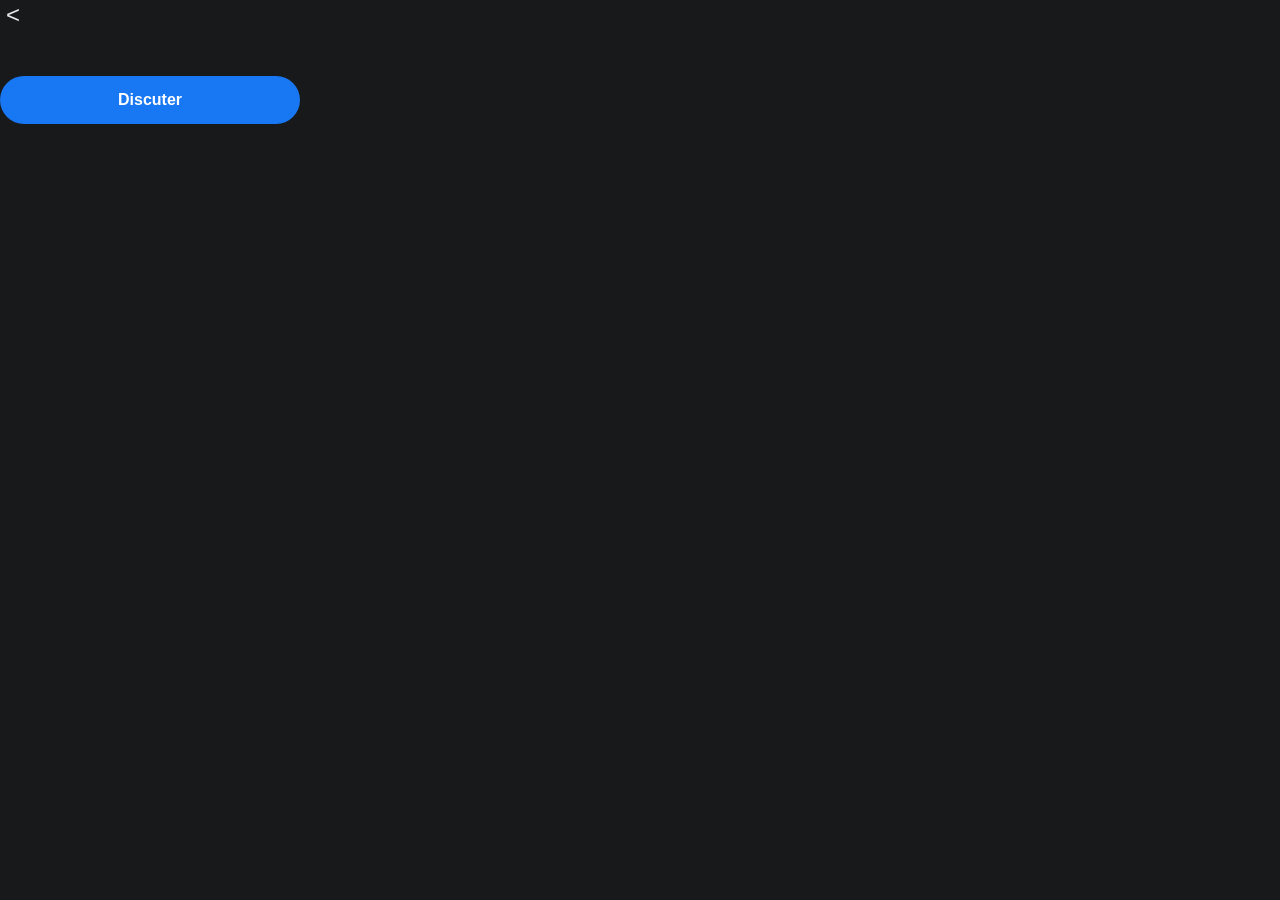
==== character-profile.html @ ca7b94af "Create character-profile.html" ====
<!DOCTYPE html>
<html lang="fr">
<head>
  <meta charset="UTF-8">
  <meta name="viewport" content="width=device-width, initial-scale=1.0">
  <title>Profil - GnlTalk AI</title>
  <link rel="stylesheet" href="css/style.css?v=2">
</head>
<body>
  <div class="profile-page">
    <button class="btn-back" onclick="location.href='characters.html'">&lt;</button>

    <div class="profile-content">
      <div class="profile-avatar" id="profileAvatar"></div>
      <p class="profile-name" id="profileName"></p>
      <p class="profile-tagline" id="profileTagline"></p>

      <button class="btn-primary" id="startChatBtn">Discuter</button>
    </div>
  </div>

  <script src="js/characters.js"></script>
  <script src="js/character-profile.js"></script>
  <script src="js/main.js"></script>
</body>
</html>
---- css/style.css ----
* {
  box-sizing: border-box;
}

body {
  margin: 0;
  font-family: 'Segoe UI', sans-serif;
  background: #18191A;
  color: #E4E6EB;
}

.splash {
  min-height: 100vh;
  display: flex;
  flex-direction: column;
  align-items: center;
  padding: 70px 24px 40px;
}

.content {
  display: flex;
  flex-direction: column;
  align-items: center;
  text-align: center;
  width: 100%;
}

.name-box {
  color: #E4E6EB;
  font-size: 36px;
  font-weight: 800;
  margin-bottom: 10px;
  letter-spacing: 0.3px;
}

.slogan {
  color: #B0B3B8;
  font-size: 17px;
  font-weight: 600;
  font-style: italic;
  text-transform: uppercase;
  letter-spacing: 1px;
  margin: 0 0 70px;
}

.btn-primary {
  background: #1877F2;
  color: #FFFFFF;
  border: none;
  padding: 15px 0;
  width: 100%;
  max-width: 300px;
  border-radius: 28px;
  font-size: 16px;
  font-weight: 700;
  margin-bottom: 16px;
  cursor: pointer;
}

.link-secondary {
  color: #8A8D91;
  font-size: 14px;
  margin: 8px 0 16px;
}

.btn-outline {
  background: transparent;
  color: #4DA1FF;
  border: 1.5px solid #365899;
  padding: 15px 0;
  width: 100%;
  max-width: 300px;
  border-radius: 28px;
  font-size: 15px;
  font-weight: 700;
  cursor: pointer;
}

.auth-page {
  min-height: 100vh;
  display: flex;
  flex-direction: column;
  align-items: center;
  padding: 24px;
  position: relative;
}

.btn-back {
  align-self: flex-start;
  background: transparent;
  border: none;
  color: #E4E6EB;
  font-size: 24px;
  cursor: pointer;
  margin-bottom: 30px;
}

.logo-circle {
  width: 88px;
  height: 88px;
  border-radius: 50%;
  background: #E4E6EB;
  border: none;
  display: flex;
  align-items: center;
  justify-content: center;
  color: #1877F2;
  font-size: 30px;
  font-weight: 800;
  letter-spacing: 1px;
  margin-bottom: 50px;
}

.input-field {
  width: 100%;
  max-width: 300px;
  background: transparent;
  border: 1px solid #4A4D51;
  border-radius: 28px;
  padding: 16px 20px;
  color: #E4E6EB;
  font-size: 15px;
  margin-bottom: 16px;
}

.input-field::placeholder {
  color: #8A8D91;
}
.characters-page {
  min-height: 100vh;
  padding: 20px;
}

.top-bar {
  display: flex;
  align-items: center;
  gap: 14px;
  margin-bottom: 24px;
}

.logo-circle.small {
  width: 40px;
  height: 40px;
  font-size: 14px;
  margin-bottom: 0;
}

.page-header {
  color: #E4E6EB;
  font-size: 18px;
  font-weight: 700;
  margin: 0;
}

.character-grid {
  display: grid;
  grid-template-columns: 1fr 1fr;
  gap: 14px;
}

.character-card {
  background: #242526;
  border-radius: 16px;
  padding: 20px 12px;
  display: flex;
  flex-direction: column;
  align-items: center;
  text-align: center;
  cursor: pointer;
}

.character-avatar {
  font-size: 40px;
  margin-bottom: 10px;
}

.character-name {
  color: #E4E6EB;
  font-weight: 700;
  font-size: 15px;
  margin: 0 0 4px;
}

.character-tagline {
  color: #8A8D91;
  font-size: 12px;
  margin: 0;
}
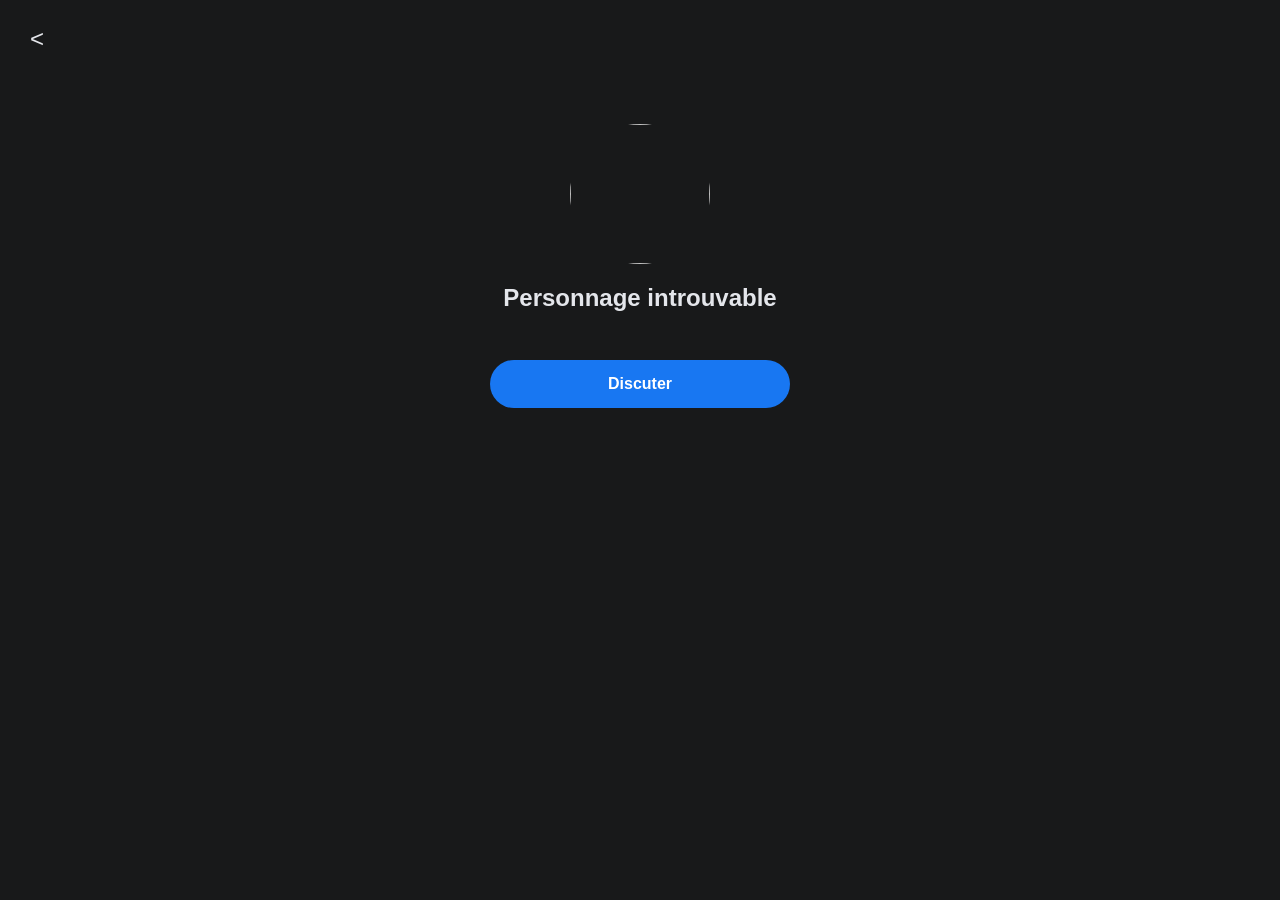
==== commit 78c001fb: "Update character-profile.html" ====
--- a/character-profile.html
+++ b/character-profile.html
@@ -11,7 +11,7 @@
     <button class="btn-back" onclick="location.href='characters.html'">&lt;</button>
 
     <div class="profile-content">
-      <div class="profile-avatar" id="profileAvatar"></div>
+      <img class="profile-avatar-img" id="profileAvatar" src="" alt="">
       <p class="profile-name" id="profileName"></p>
       <p class="profile-tagline" id="profileTagline"></p>
 
--- a/css/style.css
+++ b/css/style.css
@@ -111,6 +111,20 @@
   margin-bottom: 50px;
 }
 
+.logo-circle.small {
+  width: 40px;
+  height: 40px;
+  font-size: 16px;
+  margin-bottom: 0;
+}
+
+.logo-circle.big {
+  width: 100px;
+  height: 100px;
+  font-size: 34px;
+  margin-bottom: 16px;
+}
+
 .input-field {
   width: 100%;
   max-width: 300px;
@@ -126,6 +140,7 @@
 .input-field::placeholder {
   color: #8A8D91;
 }
+
 .characters-page {
   min-height: 100vh;
   padding: 20px;
@@ -134,55 +149,425 @@
 .top-bar {
   display: flex;
   align-items: center;
+  justify-content: space-between;
   gap: 14px;
-  margin-bottom: 24px;
-}
-
-.logo-circle.small {
+  margin-bottom: 16px;
+}
+
+.page-header {
+  color: #E4E6EB;
+  font-size: 18px;
+  font-weight: 700;
+  margin: 0;
+}
+
+.welcome-text {
+  color: #E4E6EB;
+  font-size: 16px;
+  font-weight: 600;
+  margin: 0 0 20px;
+}
+
+.character-list {
+  display: flex;
+  flex-direction: column;
+  gap: 12px;
+}
+
+.character-row {
+  background: #242526;
+  border-radius: 14px;
+  padding: 14px;
+  display: flex;
+  align-items: center;
+  gap: 14px;
+  cursor: pointer;
+}
+
+.character-avatar-img {
+  width: 56px;
+  height: 56px;
+  border-radius: 50%;
+  object-fit: cover;
+  flex-shrink: 0;
+}
+
+.character-row-info {
+  flex: 1;
+}
+
+.character-row-info .character-name {
+  color: #E4E6EB;
+  font-weight: 700;
+  font-size: 16px;
+  margin: 0 0 4px;
+}
+
+.character-row-info .character-tagline {
+  color: #8A8D91;
+  font-size: 13px;
+  margin: 0;
+}
+
+.profile-page {
+  min-height: 100vh;
+  padding: 24px;
+}
+
+.profile-content {
+  display: flex;
+  flex-direction: column;
+  align-items: center;
+  text-align: center;
+  margin-top: 40px;
+}
+
+.profile-avatar-img {
+  width: 140px;
+  height: 140px;
+  border-radius: 50%;
+  object-fit: cover;
+  margin-bottom: 20px;
+}
+
+.profile-name {
+  color: #E4E6EB;
+  font-size: 24px;
+  font-weight: 800;
+  margin: 0 0 8px;
+}
+
+.profile-tagline {
+  color: #8A8D91;
+  font-size: 15px;
+  margin: 0 0 40px;
+}
+
+.chat-page {
+  min-height: 100vh;
+  display: flex;
+  flex-direction: column;
+}
+
+.chat-header {
+  display: flex;
+  align-items: center;
+  gap: 12px;
+  padding: 16px 20px;
+  border-bottom: 1px solid #3A3B3C;
+}
+
+.chat-avatar-img {
   width: 40px;
   height: 40px;
+  border-radius: 50%;
+  object-fit: cover;
+}
+
+.chat-header-info {
+  display: flex;
+  flex-direction: column;
+}
+
+.chat-name {
+  color: #E4E6EB;
+  font-weight: 700;
+  font-size: 16px;
+  margin: 0;
+}
+
+.chat-status {
+  color: #8A8D91;
+  font-size: 12px;
+  margin: 0;
+}
+
+.messages-left {
+  text-align: center;
+  color: #8A8D91;
+  font-size: 12px;
+  padding: 8px 0;
+  margin: 0;
+}
+
+.chat-messages {
+  flex: 1;
+  overflow-y: auto;
+  padding: 16px;
+  display: flex;
+  flex-direction: column;
+  gap: 10px;
+}
+
+.bubble-user {
+  align-self: flex-end;
+  background: #1877F2;
+  color: #fff;
+  padding: 10px 16px;
+  border-radius: 18px 18px 4px 18px;
+  max-width: 75%;
+  font-size: 17px;
+}
+
+.bubble-character {
+  align-self: flex-start;
+  background: #242526;
+  color: #E4E6EB;
+  padding: 10px 16px;
+  border-radius: 18px 18px 18px 4px;
+  max-width: 75%;
+  font-size: 17px;
+}
+
+.chat-input-bar {
+  display: flex;
+  align-items: center;
+  gap: 10px;
+  padding: 12px 16px;
+  border-top: 1px solid #3A3B3C;
+}
+
+.chat-input-bar input {
+  flex: 1;
+  background: #242526;
+  border: 1px solid #4A4D51;
+  border-radius: 22px;
+  padding: 12px 16px;
+  color: #E4E6EB;
   font-size: 14px;
-  margin-bottom: 0;
-}
-
-.page-header {
-  color: #E4E6EB;
+}
+
+.chat-input-bar input::placeholder {
+  color: #8A8D91;
+}
+
+#sendBtn {
+  background: #1877F2;
+  color: #fff;
+  border: none;
+  width: 44px;
+  height: 44px;
+  border-radius: 50%;
   font-size: 18px;
-  font-weight: 700;
-  margin: 0;
-}
-
-.character-grid {
-  display: grid;
-  grid-template-columns: 1fr 1fr;
+  cursor: pointer;
+}
+
+.profile-user-page {
+  min-height: 100vh;
+  padding: 20px;
+}
+
+.profile-user-content {
+  display: flex;
+  flex-direction: column;
+  align-items: center;
+  margin-top: 20px;
+}
+
+.profile-username {
+  color: #E4E6EB;
+  font-size: 18px;
+  font-weight: 700;
+  margin: 0 0 4px;
+}
+
+.profile-email {
+  color: #8A8D91;
+  font-size: 13px;
+  margin: 0 0 30px;
+}
+
+.profile-menu {
+  width: 100%;
+  display: flex;
+  flex-direction: column;
+  gap: 10px;
+}
+
+.profile-menu-item {
+  background: #242526;
+  color: #E4E6EB;
+  padding: 16px 18px;
+  border-radius: 12px;
+  font-size: 15px;
+  cursor: pointer;
+}
+
+.profile-menu-item.logout {
+  color: #F02849;
+}
+
+.history-page {
+  min-height: 100vh;
+  padding: 20px;
+}
+
+.history-list {
+  display: flex;
+  flex-direction: column;
+  gap: 10px;
+}
+
+.history-item {
+  background: #242526;
+  border-radius: 14px;
+  padding: 14px 16px;
+  display: flex;
+  align-items: center;
+  gap: 12px;
+  cursor: pointer;
+}
+
+.history-avatar {
+  font-size: 28px;
+}
+
+.history-info {
+  flex: 1;
+}
+
+.history-name {
+  color: #E4E6EB;
+  font-weight: 700;
+  font-size: 15px;
+  margin: 0 0 2px;
+}
+
+.history-preview {
+  color: #8A8D91;
+  font-size: 13px;
+  margin: 0;
+}
+
+.history-time {
+  color: #65676B;
+  font-size: 11px;
+  margin: 0;
+}
+
+.premium-page {
+  min-height: 100vh;
+  padding: 20px;
+}
+
+.premium-hero {
+  text-align: center;
+  margin-bottom: 30px;
+}
+
+.premium-icon {
+  font-size: 48px;
+  margin-bottom: 10px;
+}
+
+.premium-title {
+  color: #E4E6EB;
+  font-size: 22px;
+  font-weight: 800;
+  margin: 0 0 6px;
+}
+
+.premium-subtitle {
+  color: #8A8D91;
+  font-size: 14px;
+  margin: 0;
+}
+
+.premium-features {
+  display: flex;
+  flex-direction: column;
   gap: 14px;
-}
-
-.character-card {
+  margin-bottom: 30px;
+}
+
+.premium-feature {
+  color: #E4E6EB;
+  font-size: 14px;
+}
+
+.settings-page {
+  min-height: 100vh;
+  padding: 20px;
+}
+
+.settings-section-title {
+  color: #65676B;
+  font-size: 12px;
+  font-weight: 700;
+  text-transform: uppercase;
+  margin: 0 0 10px;
+}
+
+.settings-group {
+  display: flex;
+  flex-direction: column;
+  gap: 2px;
+  margin-bottom: 24px;
+  border-radius: 12px;
+  overflow: hidden;
+}
+
+.settings-item {
   background: #242526;
-  border-radius: 16px;
-  padding: 20px 12px;
-  display: flex;
-  flex-direction: column;
-  align-items: center;
+  padding: 16px 18px;
+  color: #E4E6EB;
+  font-size: 14px;
+  cursor: pointer;
+}
+
+.settings-toggle {
+  display: flex;
+  justify-content: space-between;
+  align-items: center;
+}
+
+.toggle-dot {
+  color: #4DA1FF;
+}
+
+.settings-danger {
+  color: #F02849;
+}
+
+.privacy-page {
+  min-height: 100vh;
+  padding: 20px;
+}
+
+.privacy-text {
+  color: #B0B3B8;
+  font-size: 13px;
+  line-height: 1.6;
+  margin: 0 0 24px;
+}
+
+.danger-zone {
+  background: #3A1620;
+  border-radius: 14px;
+  padding: 18px;
   text-align: center;
-  cursor: pointer;
-}
-
-.character-avatar {
-  font-size: 40px;
-  margin-bottom: 10px;
-}
-
-.character-name {
-  color: #E4E6EB;
+}
+
+.danger-title {
+  color: #F02849;
   font-weight: 700;
   font-size: 15px;
-  margin: 0 0 4px;
-}
-
-.character-tagline {
-  color: #8A8D91;
+  margin: 0 0 6px;
+}
+
+.danger-text {
+  color: #B0B3B8;
   font-size: 12px;
-  margin: 0;
-}
+  margin: 0 0 16px;
+}
+
+.btn-danger {
+  background: #F02849;
+  color: #fff;
+  border: none;
+  padding: 12px 24px;
+  border-radius: 22px;
+  font-size: 14px;
+  font-weight: 700;
+  cursor: pointer;
+}
